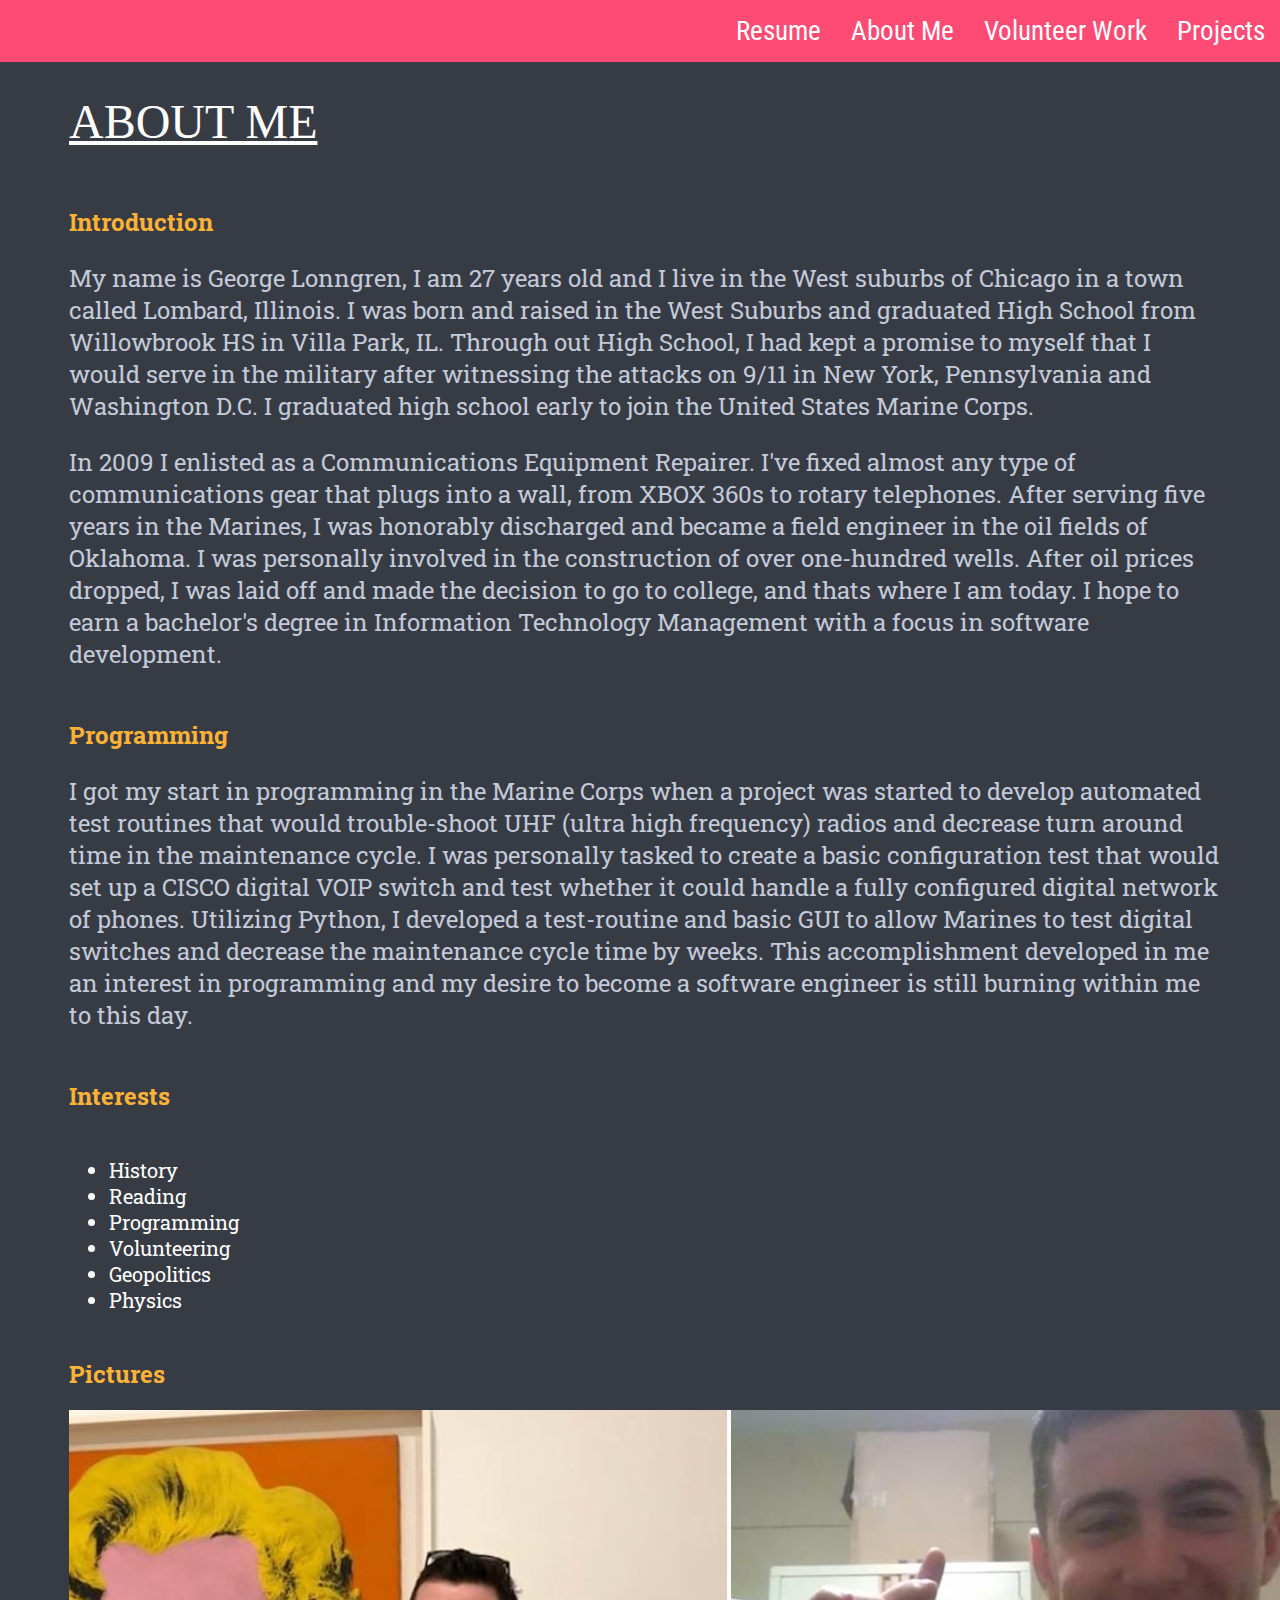
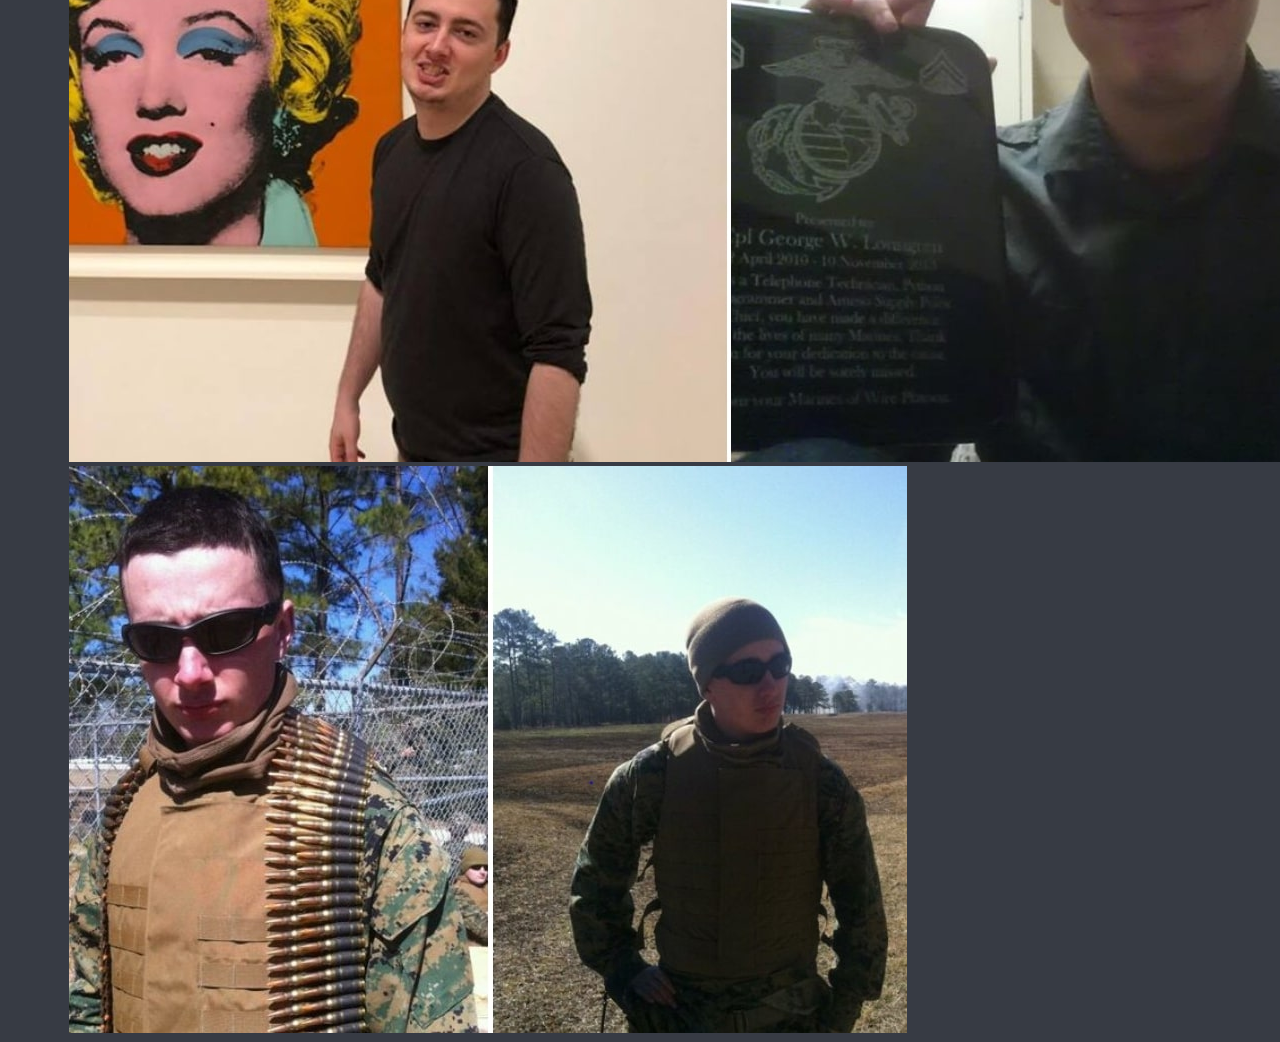
==== aboutme.html @ 0c7ea394 "Project 2" ====
<!DOCTYPE html>
<html lang="en">
<head>
  <meta charset="UTF-8">
  <title>GEORGE LONNGREN</title>
  <link rel="stylesheet" href="css/style.css">
  <link href="https://fonts.googleapis.com/css?family=Roboto+Slab" rel="stylesheet"> 
  <link href="https://fonts.googleapis.com/css?family=Roboto+Condensed" rel="stylesheet"> 
</head>
<body>
  <header id="main-header">
    <nav id="navigation">
      <ul>
        <li><a href="schoolproject.html">Projects</a></li>
        <li><a href="volunteer.html">Volunteer Work</a></li>
        <li><a href="aboutme.html">About Me</a></li>
        <li><a href="index.html">Resume</a></li>
      </ul>
    </nav>
  </header>
  <section id="title">
    <h1><u>ABOUT ME</u></h1>
  </section>
  <section class="aboutme">
    <h2>Introduction</h2>
    <div>
      <p>
        My name is George Lonngren, I am 27 years old and I live in the West suburbs
        of Chicago in a town called Lombard, Illinois. I was born and raised in the 
        West Suburbs and graduated High School from Willowbrook HS in Villa Park, IL.
        Through out High School, I had kept a promise to myself that I would serve in 
        the military after witnessing the attacks on 9/11 in New York, Pennsylvania
        and Washington D.C. I graduated high school early to join the United States
        Marine Corps. 
      </p>
      <p>
        In 2009 I enlisted as a Communications Equipment Repairer.
        I've fixed almost any type of communications gear that plugs into a wall,
        from XBOX 360s to rotary telephones. After serving five years in the 
        Marines, I was honorably discharged and became a field engineer in the oil
        fields of Oklahoma. I was personally involved in the construction of over
        one-hundred wells. After oil prices dropped, I was laid off and made the 
        decision to go to college, and thats where I am today. I hope to earn
        a bachelor's degree in Information Technology Management with a focus
        in software development.
      </p>
    </div>
  </section>
  <section class="aboutme">
    <h2>Programming</h2>
    <div class="programming">
      <p>
        I got my start in programming in the Marine Corps when a project
        was started to develop automated test routines that would trouble-shoot
        UHF (ultra high frequency) radios and decrease turn around time
        in the maintenance cycle. I was personally tasked to create a basic 
        configuration test that would set up a CISCO digital VOIP switch and 
        test whether it could handle a fully configured digital network of phones.
        Utilizing Python, I developed a test-routine and basic GUI to allow
        Marines to test digital switches and decrease the maintenance cycle time
        by weeks. This accomplishment developed in me an interest in programming
        and my desire to become a software engineer is still burning within me to
        this day.
      </p>
    </div>
  </section>
  <section class="aboutme">
    <h2>Interests</h2>
  </section>
  <section>
    <div class="interests">
      <ul>
        <li>History</li>
        <li>Reading</li>
        <li>Programming</li>
        <li>Volunteering</li>
        <li>Geopolitics</li>
        <li>Physics</li>
      </ul>
    </div>
  </section>
  <section class="aboutme">
    <h2>Pictures</h2>
    <div class="intro">
      <img src="images/edit1.jpg" alt="pic">
      <img src="images/edit2.jpg" alt="pic">
    </div>
  </section>
</body>
</html>
---- css/style.css ----
* {
  box-sizing: border-box; 
}
header {
  background-color: #FE4B74;
}
header ul {
  display: inline;
}
header ul li {
  position: relative;
  display: inline;
}
header ul li a {
  text-decoration-line:none;
  color: white;
}
nav {
  width: 100%;
  float: right;
  background-color: #FE4B74;
}
nav a:hover {
  text-decoration-line: none;
  background-color: #feb236;
}
h1 {
  font-size: 3em;
  display: table;
  color: white;
  font-weight: 300;
}
body {
  margin: 0;
  font-family: 'HelveticaNeue';
  background-color: #373B44;
}
section {
  width: 100%;
  padding: 0 5%;
  display: table;
  color: white;
  margin: 5px;
}
a {
  float: right;
  font-family: 'Roboto Condensed', sans-serif;
  font-size: 20pt;
  padding: 15px 15px 15px 15px;
}
a:active {
    background-color: #feb236;
}
p {
  font-size: 1.5em;
  color: #C3CAD9;
  margin-left: auto;
  margin-right: auto;
}
.intro {
  font-family: 'Roboto Slab', serif;
  color: white;
}
.description-skills {
  font-family: 'Roboto Slab', serif;
  font-size: 15pt;  
}
.divider {
  background-color: #a2b9bc;
  color: white;
}
.description {
  font-family: 'Roboto Slab', serif;
}
.aboutme {
  font-family: 'Roboto Slab', serif;
  color: #feb236;
}
.volunteer {
  font-family: 'Roboto Slab', serif;
  color: #87bdd8	
}
.project {
  font-family: 'Roboto Slab', serif;
  color: #f1e3dd
}
.projects {
  font-family: 'Roboto Slab', serif;
  color: #f1e3dd
}
.interests {
  font-family: 'Roboto Slab', serif;
  font-size: 15pt;
}
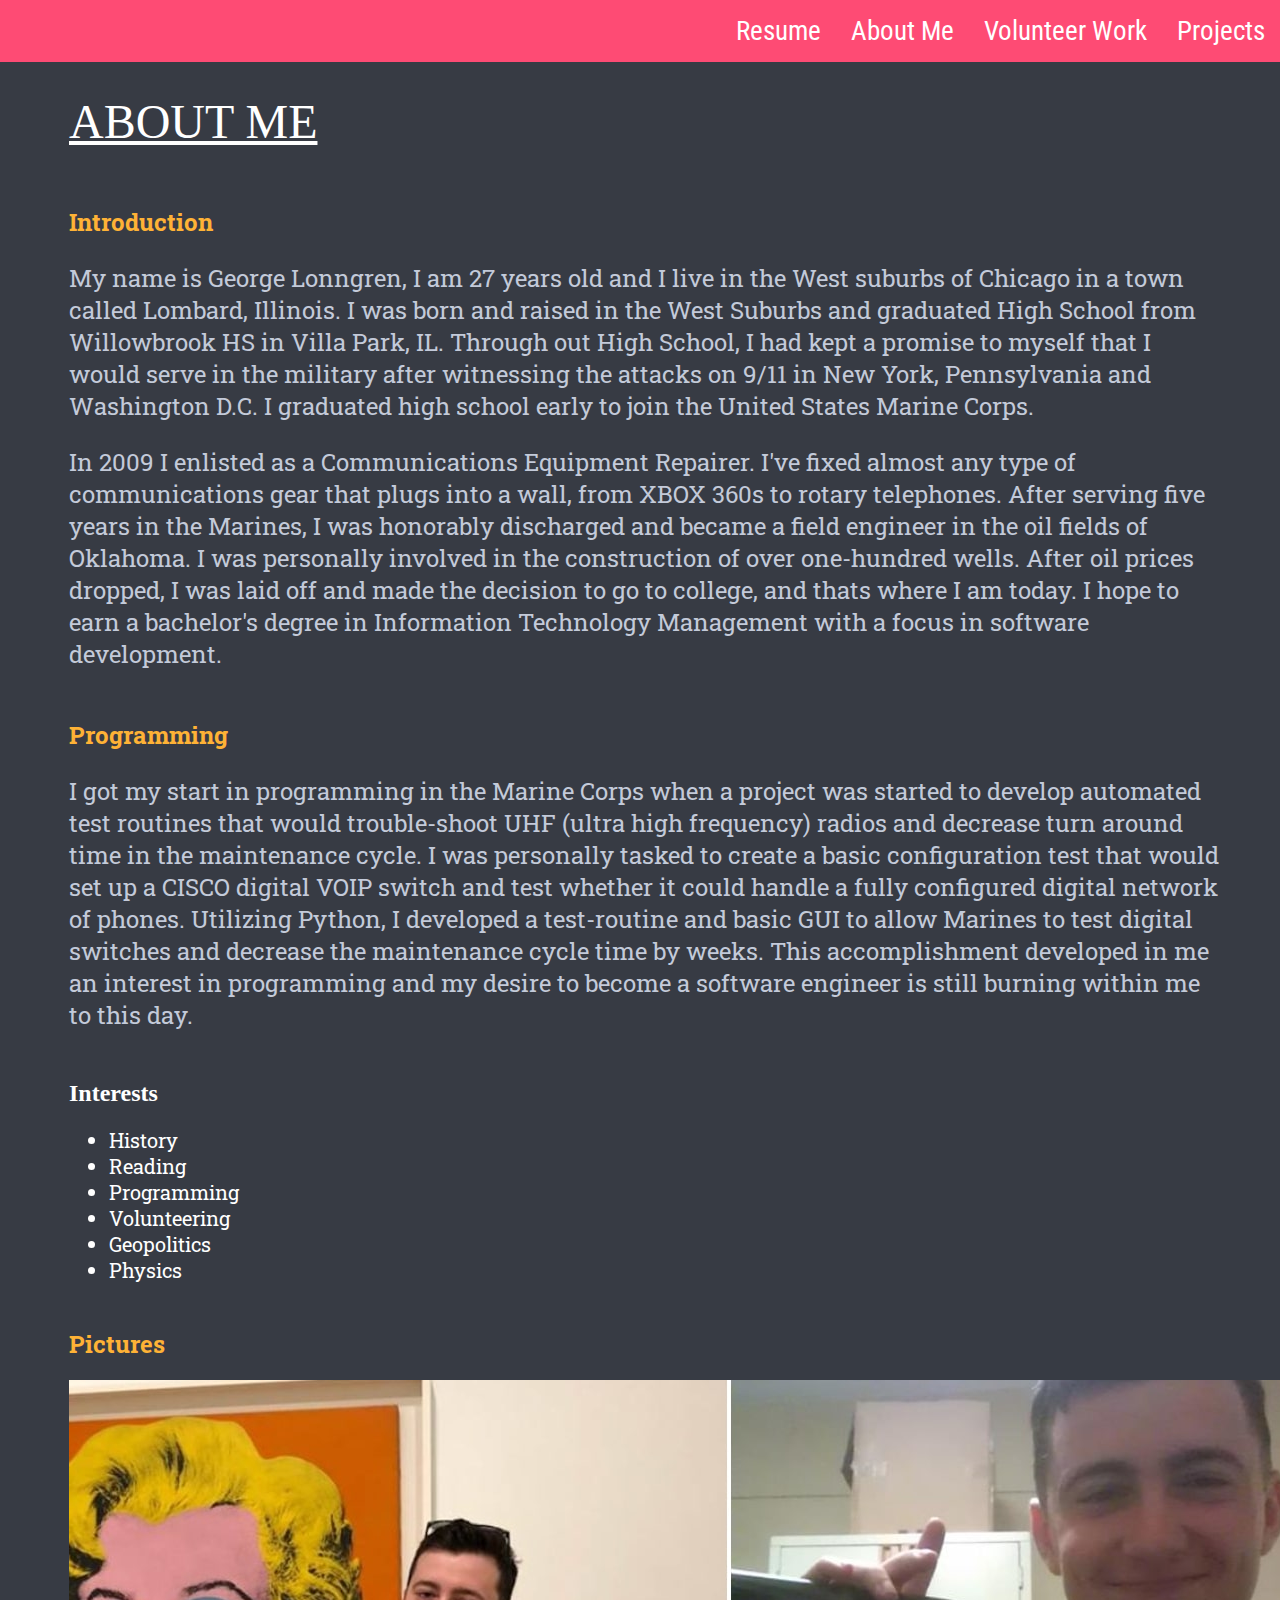
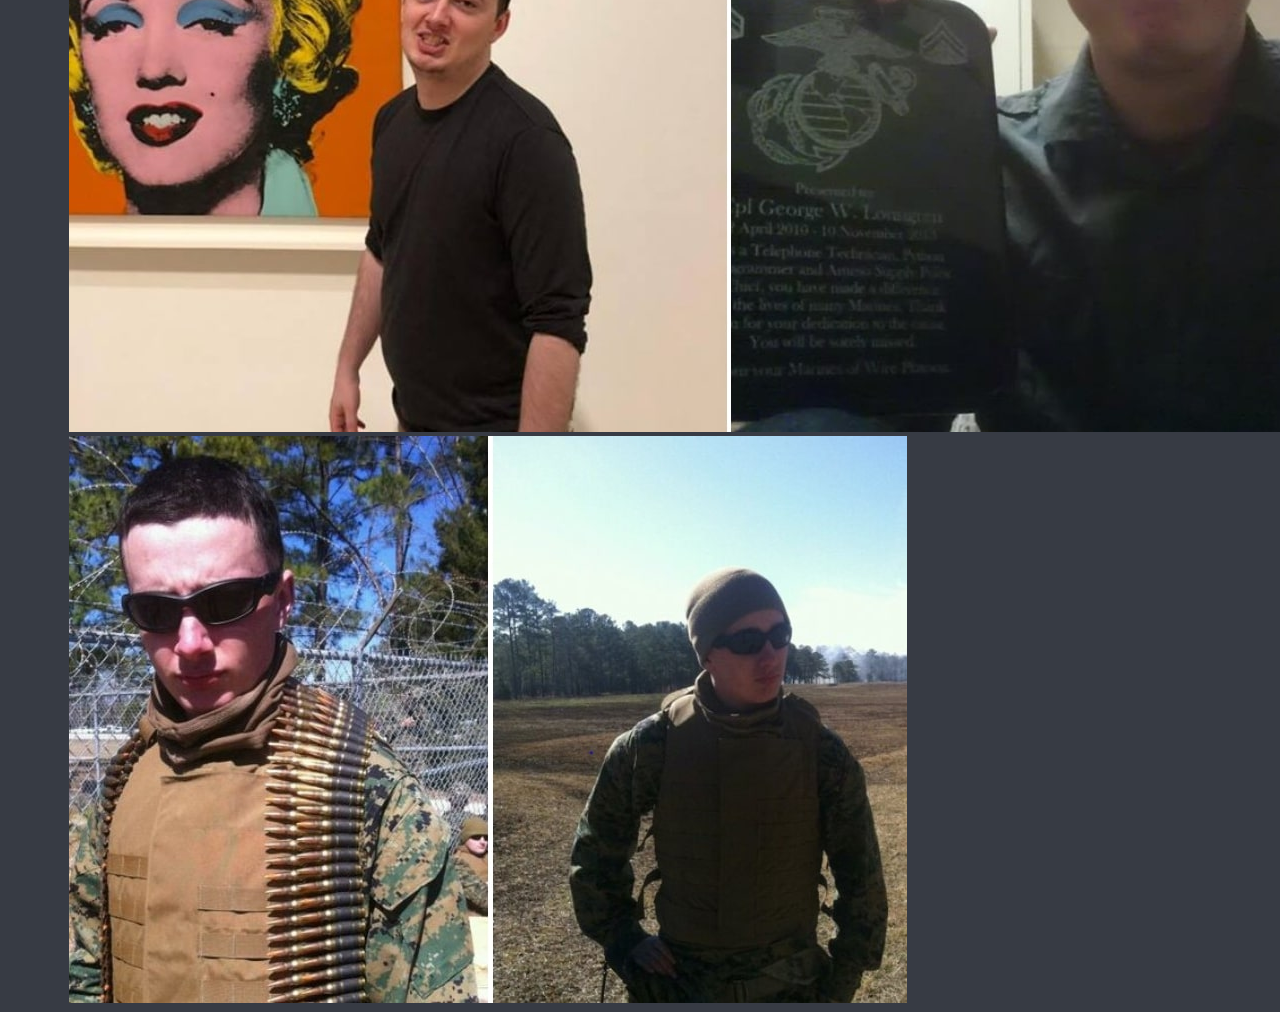
==== commit 6abecd8e: "validation error" ====
--- a/aboutme.html
+++ b/aboutme.html
@@ -64,10 +64,8 @@
       </p>
     </div>
   </section>
-  <section class="aboutme">
+  <section>
     <h2>Interests</h2>
-  </section>
-  <section>
     <div class="interests">
       <ul>
         <li>History</li>
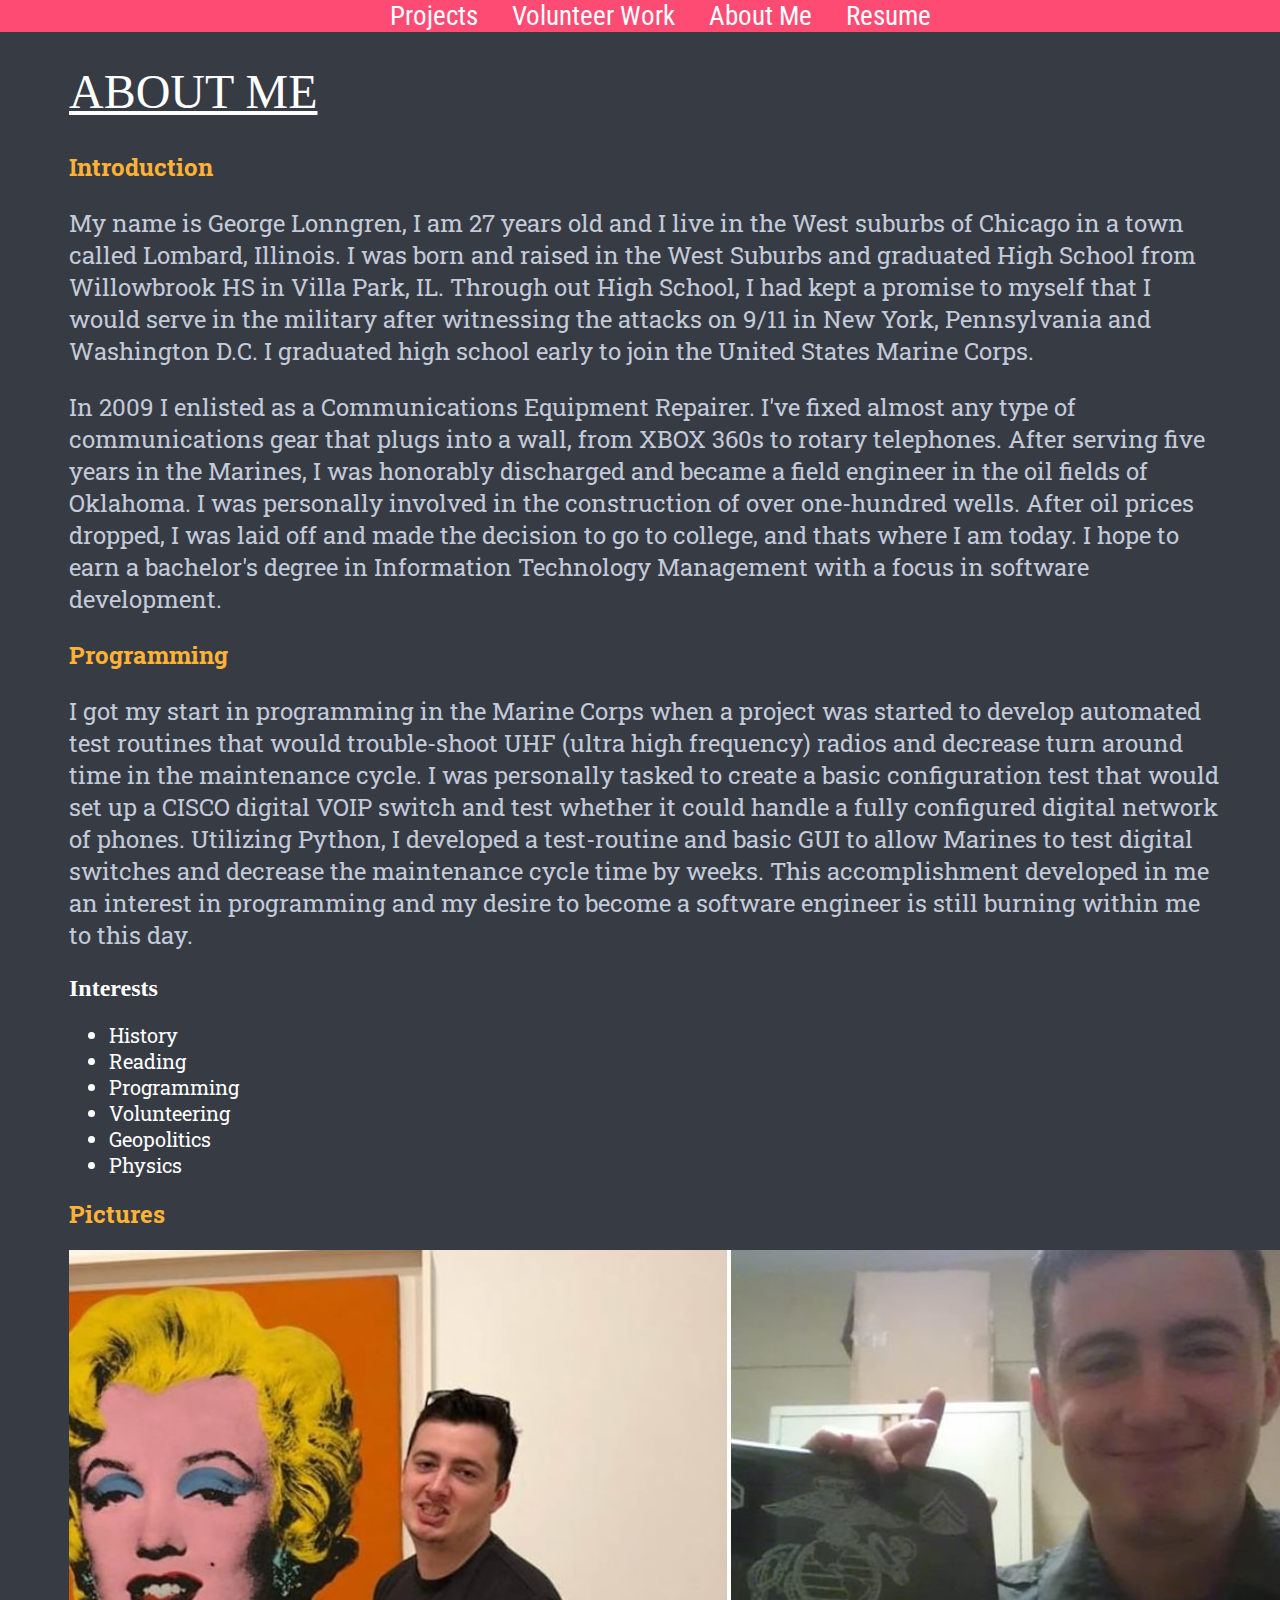
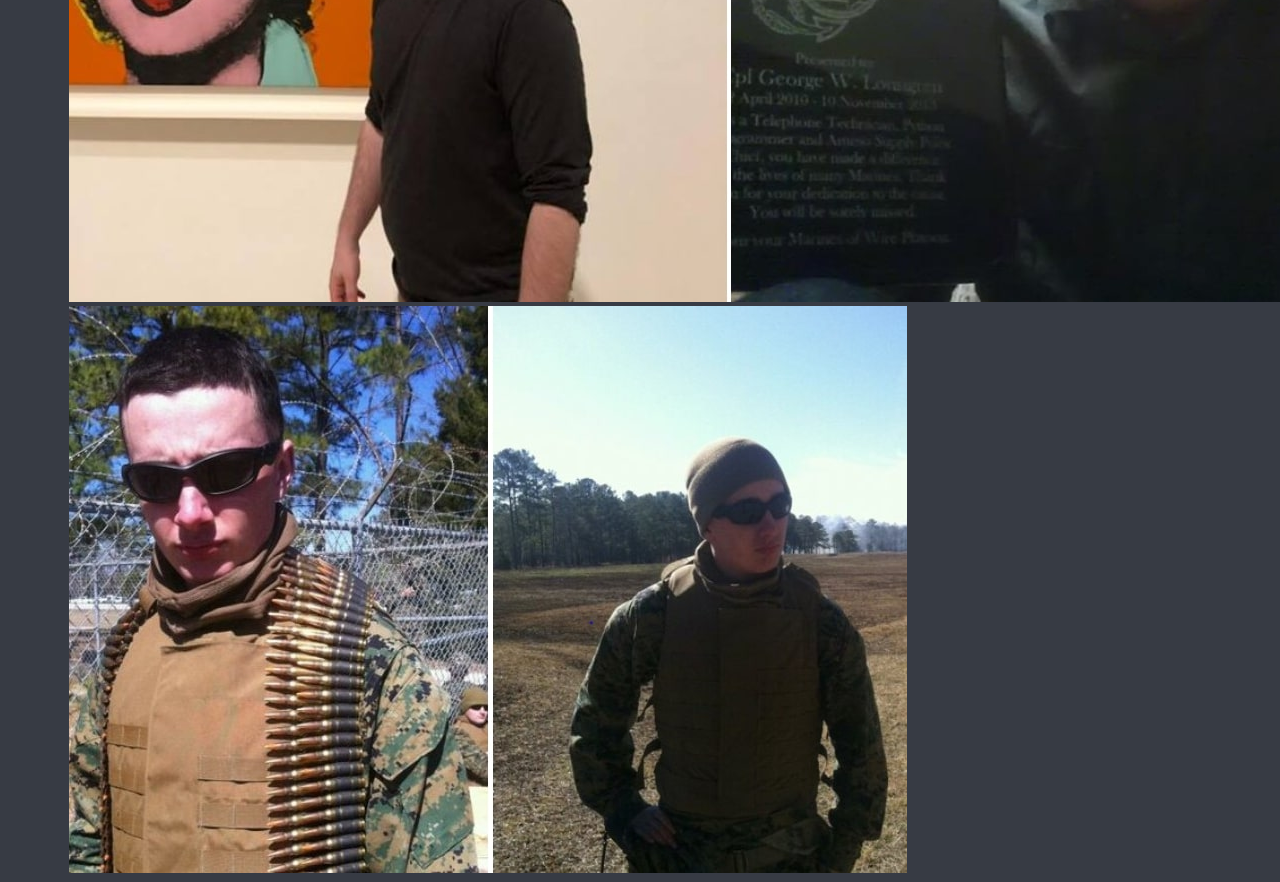
==== commit 2b23416b: "Centered Nav" ====
--- a/aboutme.html
+++ b/aboutme.html
@@ -5,7 +5,8 @@
   <title>GEORGE LONNGREN</title>
   <link rel="stylesheet" href="css/style.css">
   <link href="https://fonts.googleapis.com/css?family=Roboto+Slab" rel="stylesheet"> 
-  <link href="https://fonts.googleapis.com/css?family=Roboto+Condensed" rel="stylesheet"> 
+  <link href="https://fonts.googleapis.com/css?family=Roboto+Condensed" rel="stylesheet">
+  <link rel="stylesheet" type="text/css" href="reset.css">
 </head>
 <body>
   <header id="main-header">
--- a/css/style.css
+++ b/css/style.css
@@ -12,12 +12,15 @@
   display: inline;
 }
 header ul li a {
+
   text-decoration-line:none;
   color: white;
 }
 nav {
+  float: none;
+  text-align: center; 
+  align-content:center;
   width: 100%;
-  float: right;
   background-color: #FE4B74;
 }
 nav a:hover {
@@ -43,19 +46,18 @@
   margin: 5px;
 }
 a {
-  float: right;
   font-family: 'Roboto Condensed', sans-serif;
   font-size: 20pt;
   padding: 15px 15px 15px 15px;
-}
-a:active {
-    background-color: #feb236;
 }
 p {
   font-size: 1.5em;
   color: #C3CAD9;
   margin-left: auto;
   margin-right: auto;
+}
+header,nav, section {
+	display: block;
 }
 .intro {
   font-family: 'Roboto Slab', serif;
@@ -80,14 +82,6 @@
   font-family: 'Roboto Slab', serif;
   color: #87bdd8	
 }
-.project {
-  font-family: 'Roboto Slab', serif;
-  color: #f1e3dd
-}
-.projects {
-  font-family: 'Roboto Slab', serif;
-  color: #f1e3dd
-}
 .interests {
   font-family: 'Roboto Slab', serif;
   font-size: 15pt;
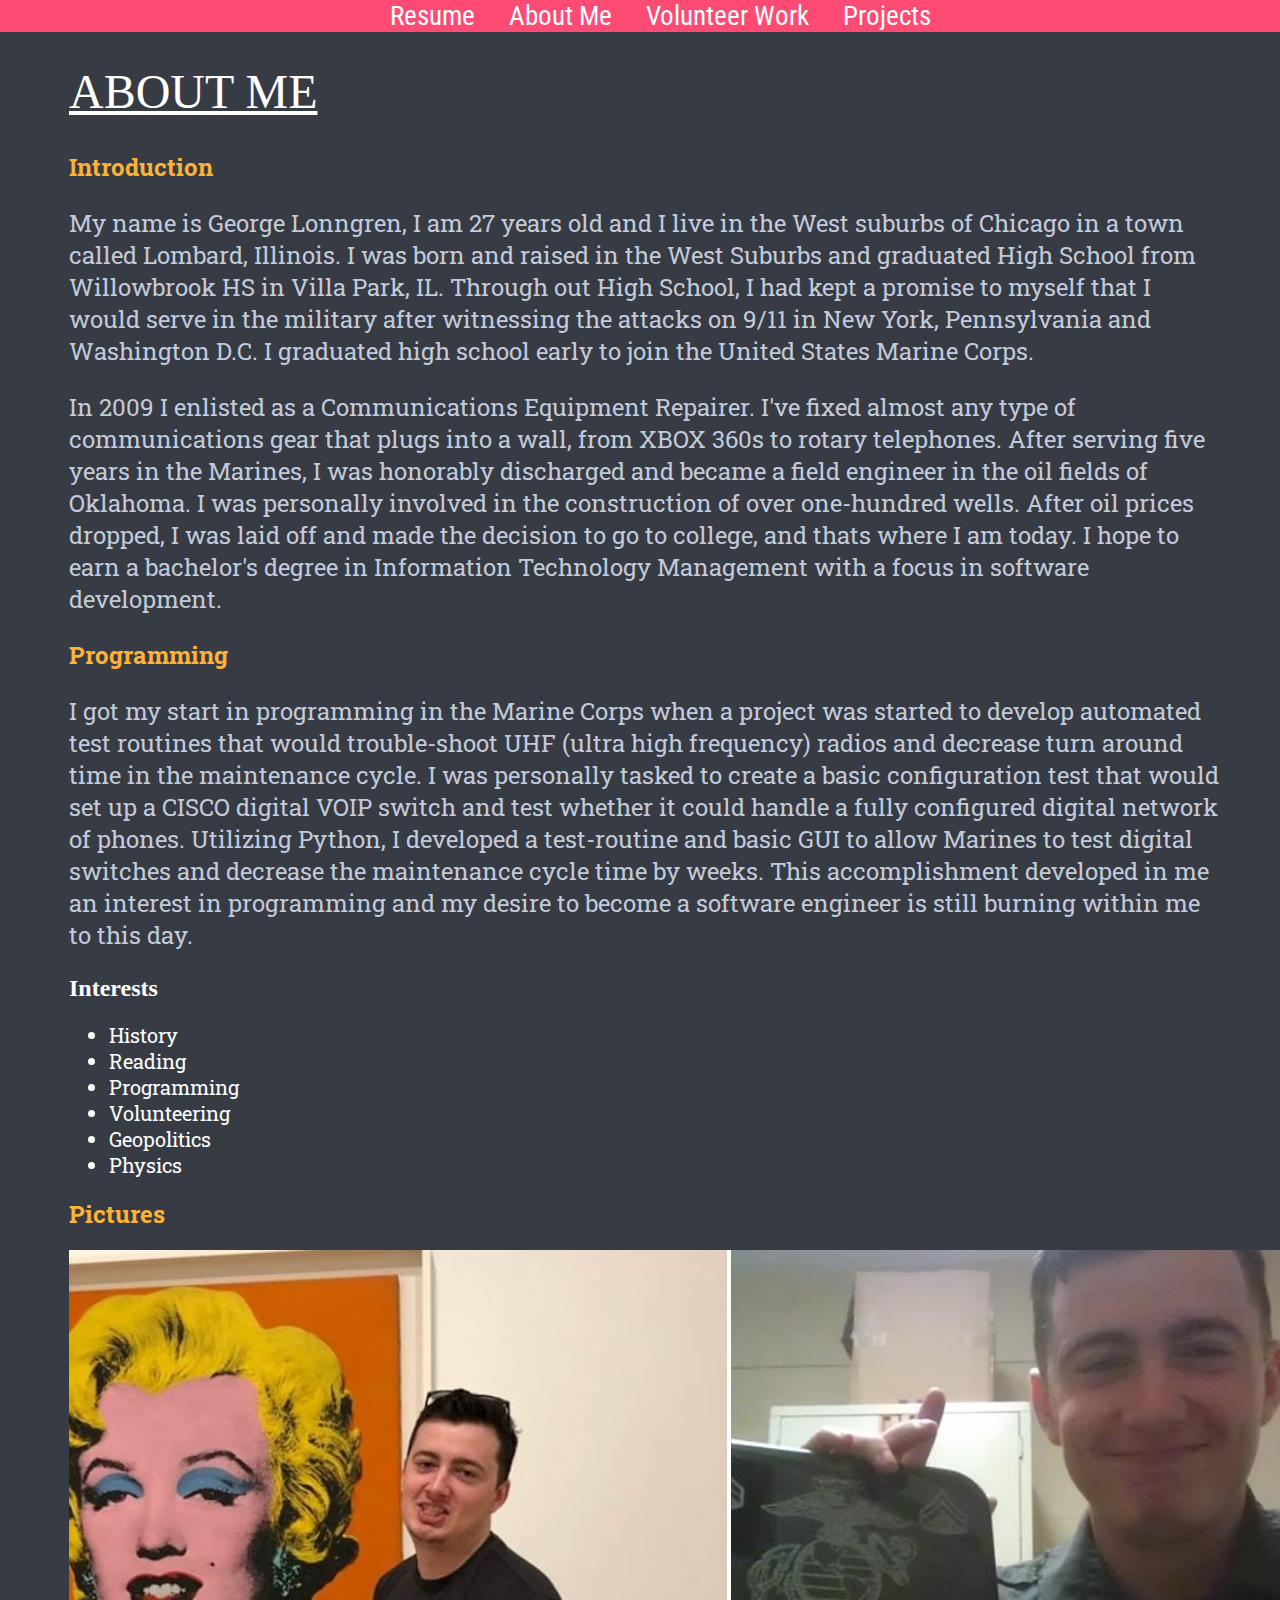
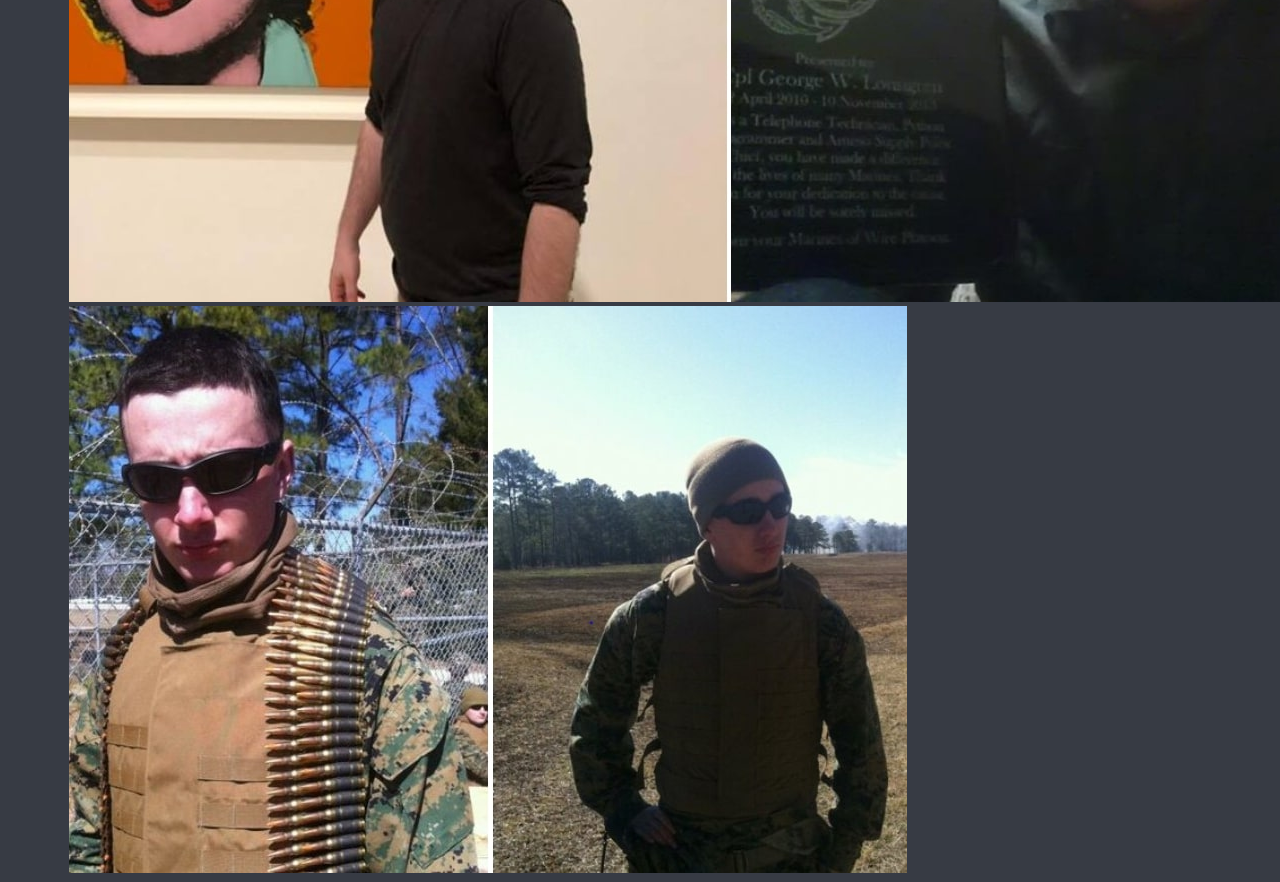
==== commit f3aedd90: "Formatting" ====
--- a/aboutme.html
+++ b/aboutme.html
@@ -11,11 +11,11 @@
 <body>
   <header id="main-header">
     <nav id="navigation">
-      <ul>
+      <ul>	    
+	    <li><a href="index.html">Resume</a></li>
+		<li><a href="aboutme.html">About Me</a></li>
+		<li><a href="volunteer.html">Volunteer Work</a></li>
         <li><a href="schoolproject.html">Projects</a></li>
-        <li><a href="volunteer.html">Volunteer Work</a></li>
-        <li><a href="aboutme.html">About Me</a></li>
-        <li><a href="index.html">Resume</a></li>
       </ul>
     </nav>
   </header>
--- a/css/style.css
+++ b/css/style.css
@@ -62,6 +62,7 @@
 .intro {
   font-family: 'Roboto Slab', serif;
   color: white;
+  
 }
 .description-skills {
   font-family: 'Roboto Slab', serif;
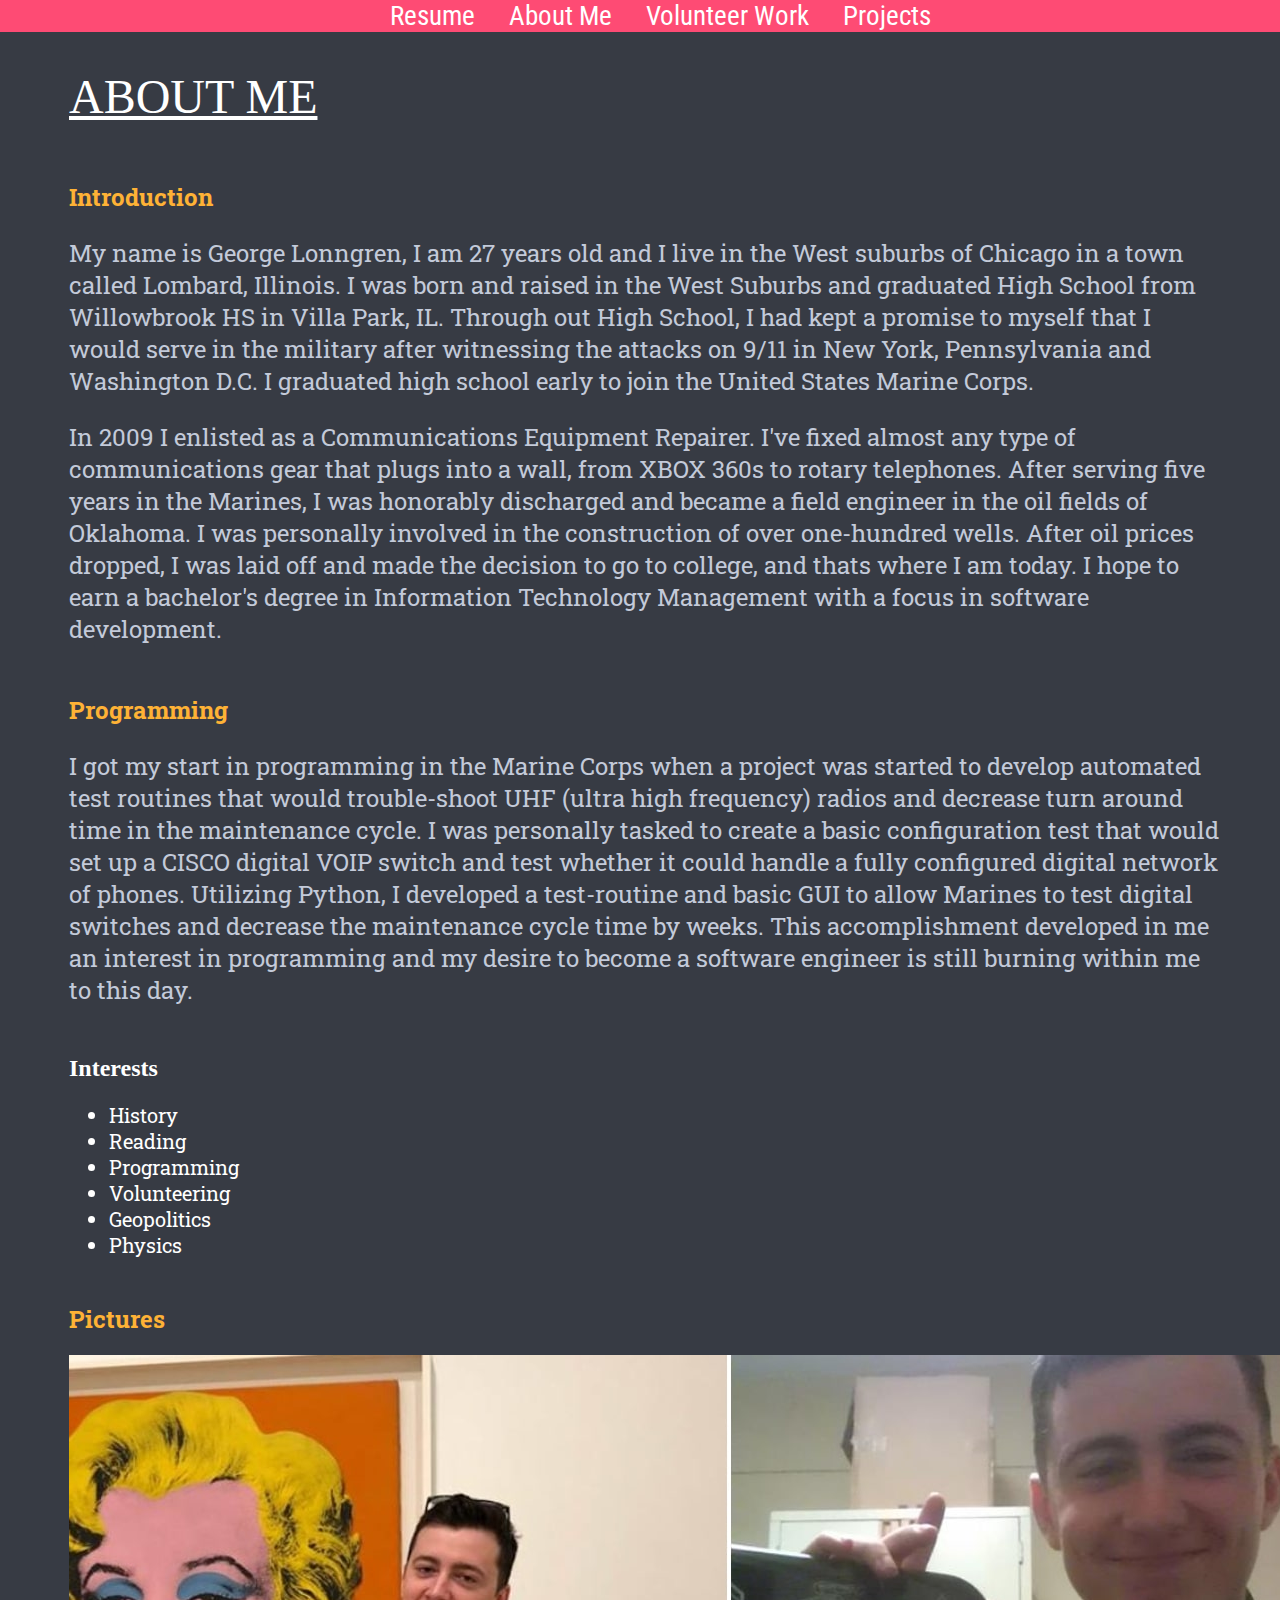
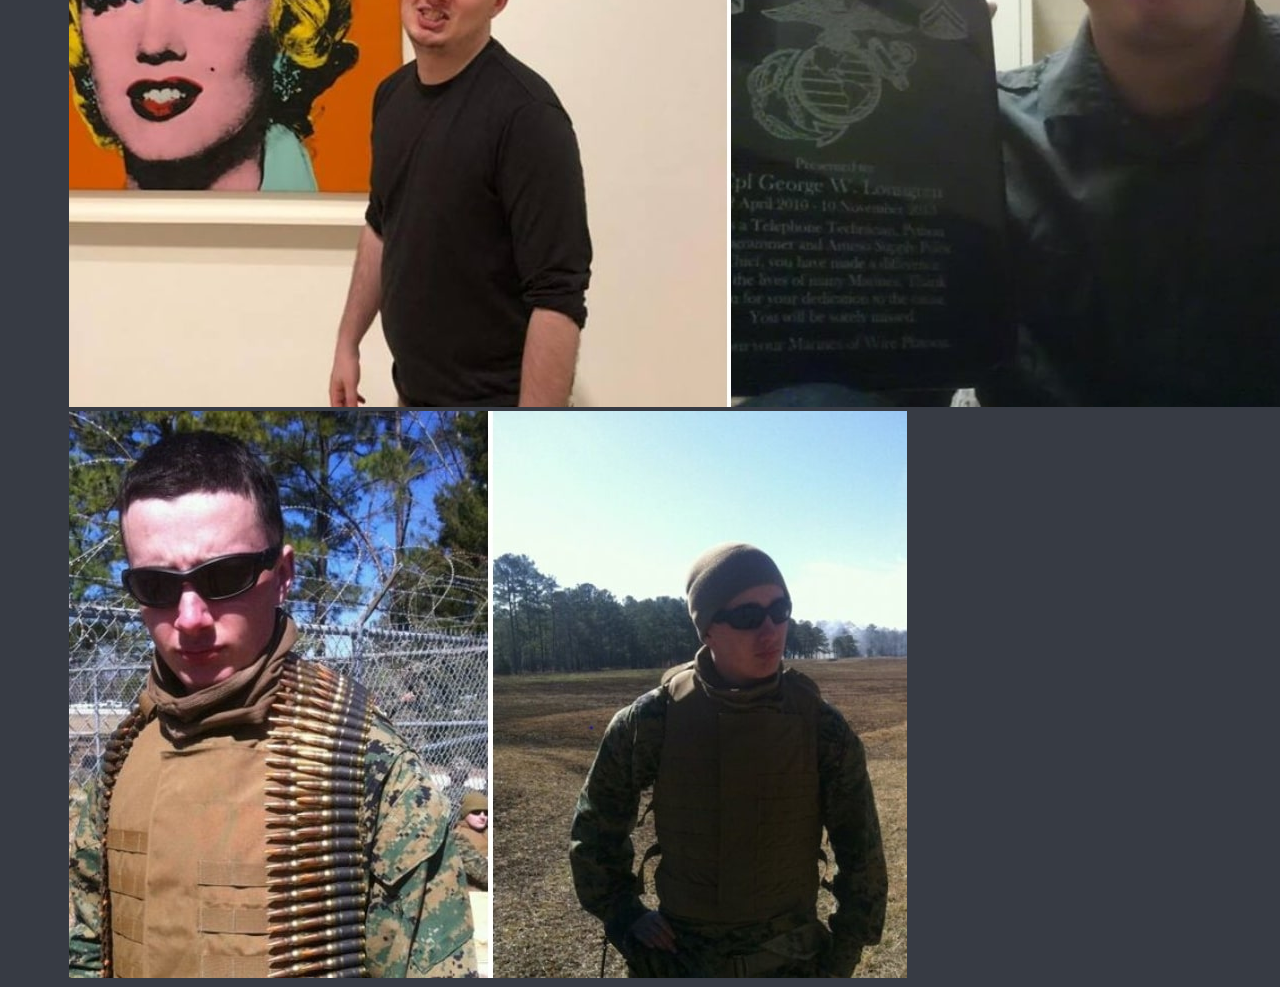
==== commit 9605f54d: "format fix" ====
--- a/aboutme.html
+++ b/aboutme.html
@@ -7,6 +7,7 @@
   <link href="https://fonts.googleapis.com/css?family=Roboto+Slab" rel="stylesheet"> 
   <link href="https://fonts.googleapis.com/css?family=Roboto+Condensed" rel="stylesheet">
   <link rel="stylesheet" type="text/css" href="reset.css">
+  <meta charset="utf-8">
 </head>
 <body>
   <header id="main-header">
--- a/css/style.css
+++ b/css/style.css
@@ -56,13 +56,9 @@
   margin-left: auto;
   margin-right: auto;
 }
-header,nav, section {
-	display: block;
-}
 .intro {
   font-family: 'Roboto Slab', serif;
   color: white;
-  
 }
 .description-skills {
   font-family: 'Roboto Slab', serif;
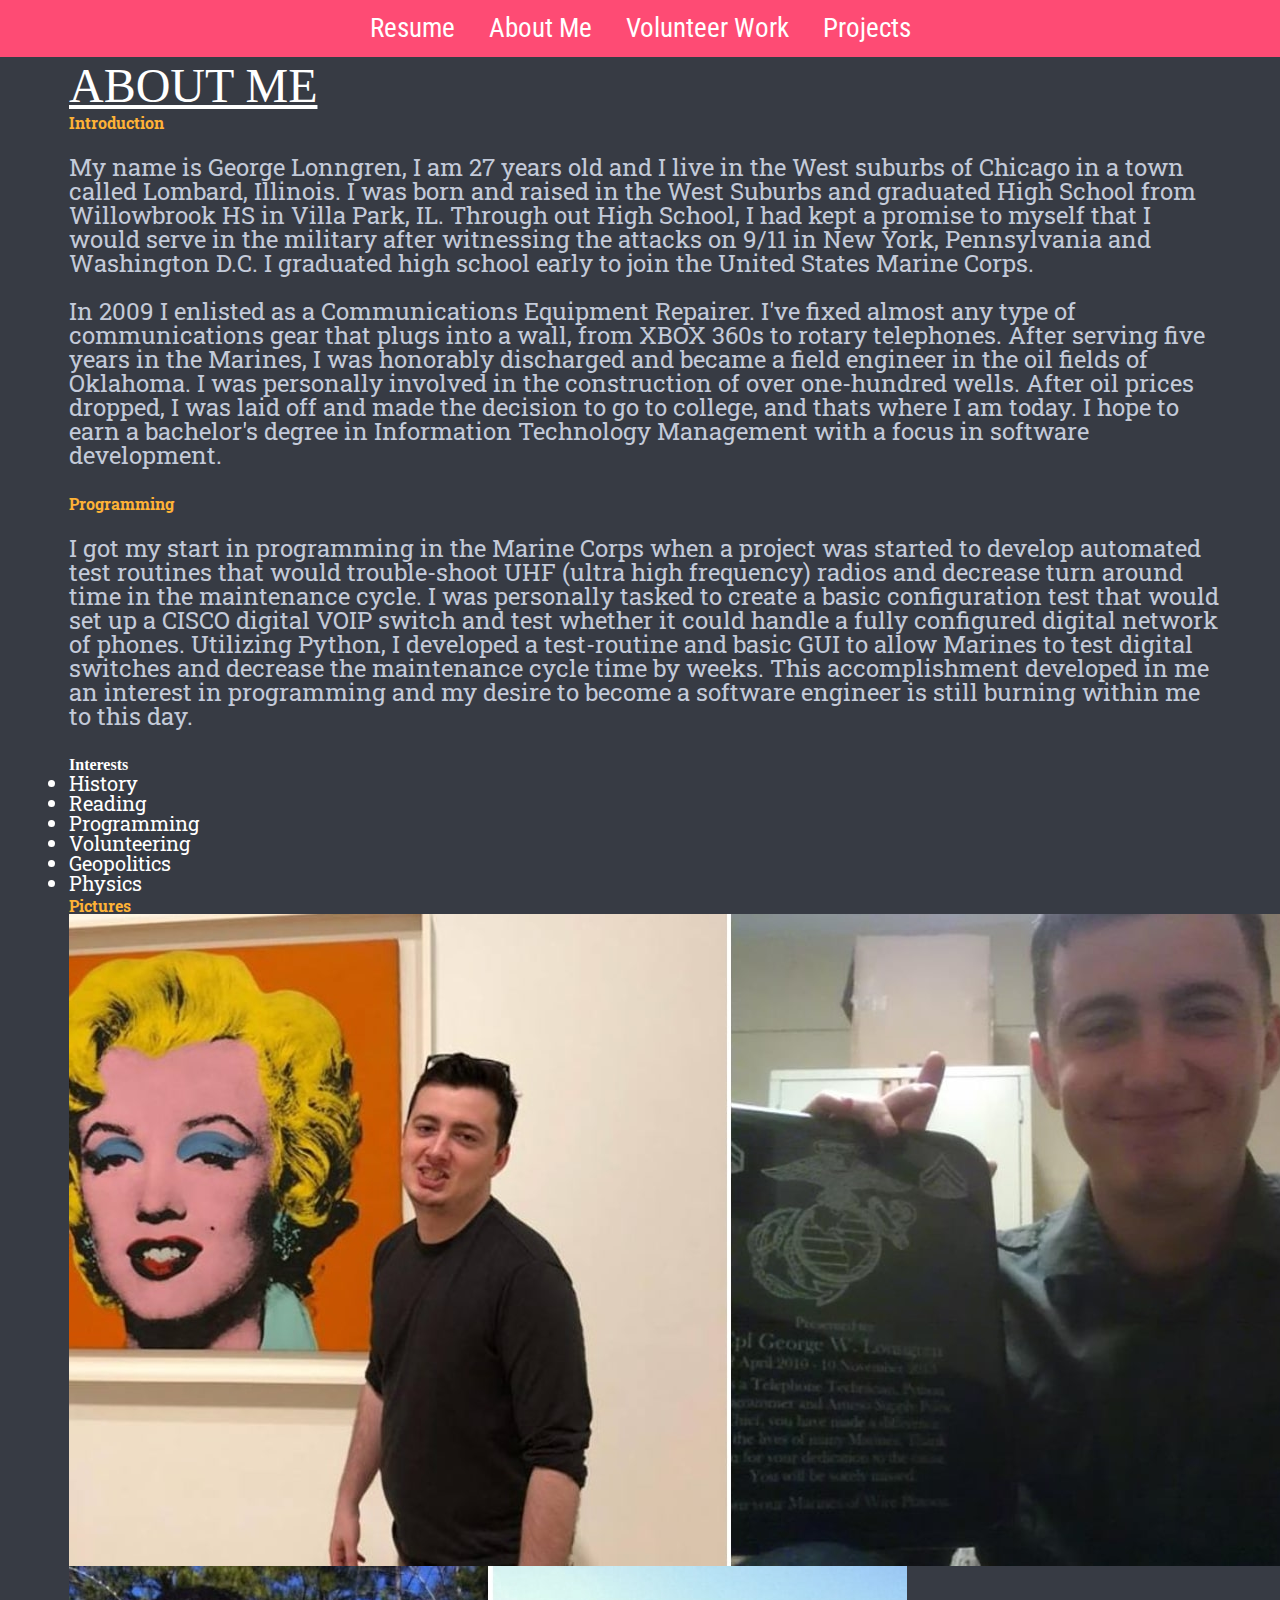
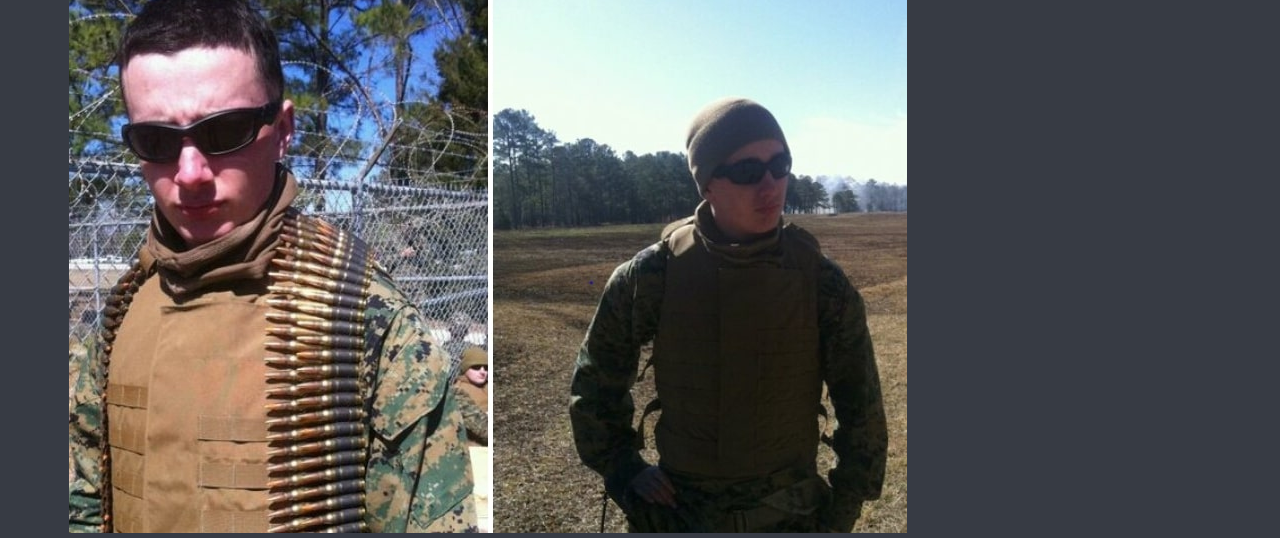
==== commit 9c67a9c7: "CSS Validation" ====
--- a/aboutme.html
+++ b/aboutme.html
@@ -3,10 +3,10 @@
 <head>
   <meta charset="UTF-8">
   <title>GEORGE LONNGREN</title>
-  <link rel="stylesheet" href="css/style.css">
   <link href="https://fonts.googleapis.com/css?family=Roboto+Slab" rel="stylesheet"> 
   <link href="https://fonts.googleapis.com/css?family=Roboto+Condensed" rel="stylesheet">
-  <link rel="stylesheet" type="text/css" href="reset.css">
+  <link rel="stylesheet" type="text/css" href="css/reset.css">
+  <link rel="stylesheet" type="text/css" href="css/style.css">
   <meta charset="utf-8">
 </head>
 <body>
--- a/css/style.css
+++ b/css/style.css
@@ -2,6 +2,7 @@
   box-sizing: border-box; 
 }
 header {
+  padding: 15px 15px 15px 15px;
   background-color: #FE4B74;
 }
 header ul {
@@ -12,7 +13,6 @@
   display: inline;
 }
 header ul li a {
-
   text-decoration-line:none;
   color: white;
 }
@@ -56,6 +56,12 @@
   margin-left: auto;
   margin-right: auto;
 }
+img {
+  float: left;
+}
+iframe {
+  float: left;
+}
 .intro {
   font-family: 'Roboto Slab', serif;
   color: white;
@@ -85,3 +91,4 @@
 }
 
 
+
